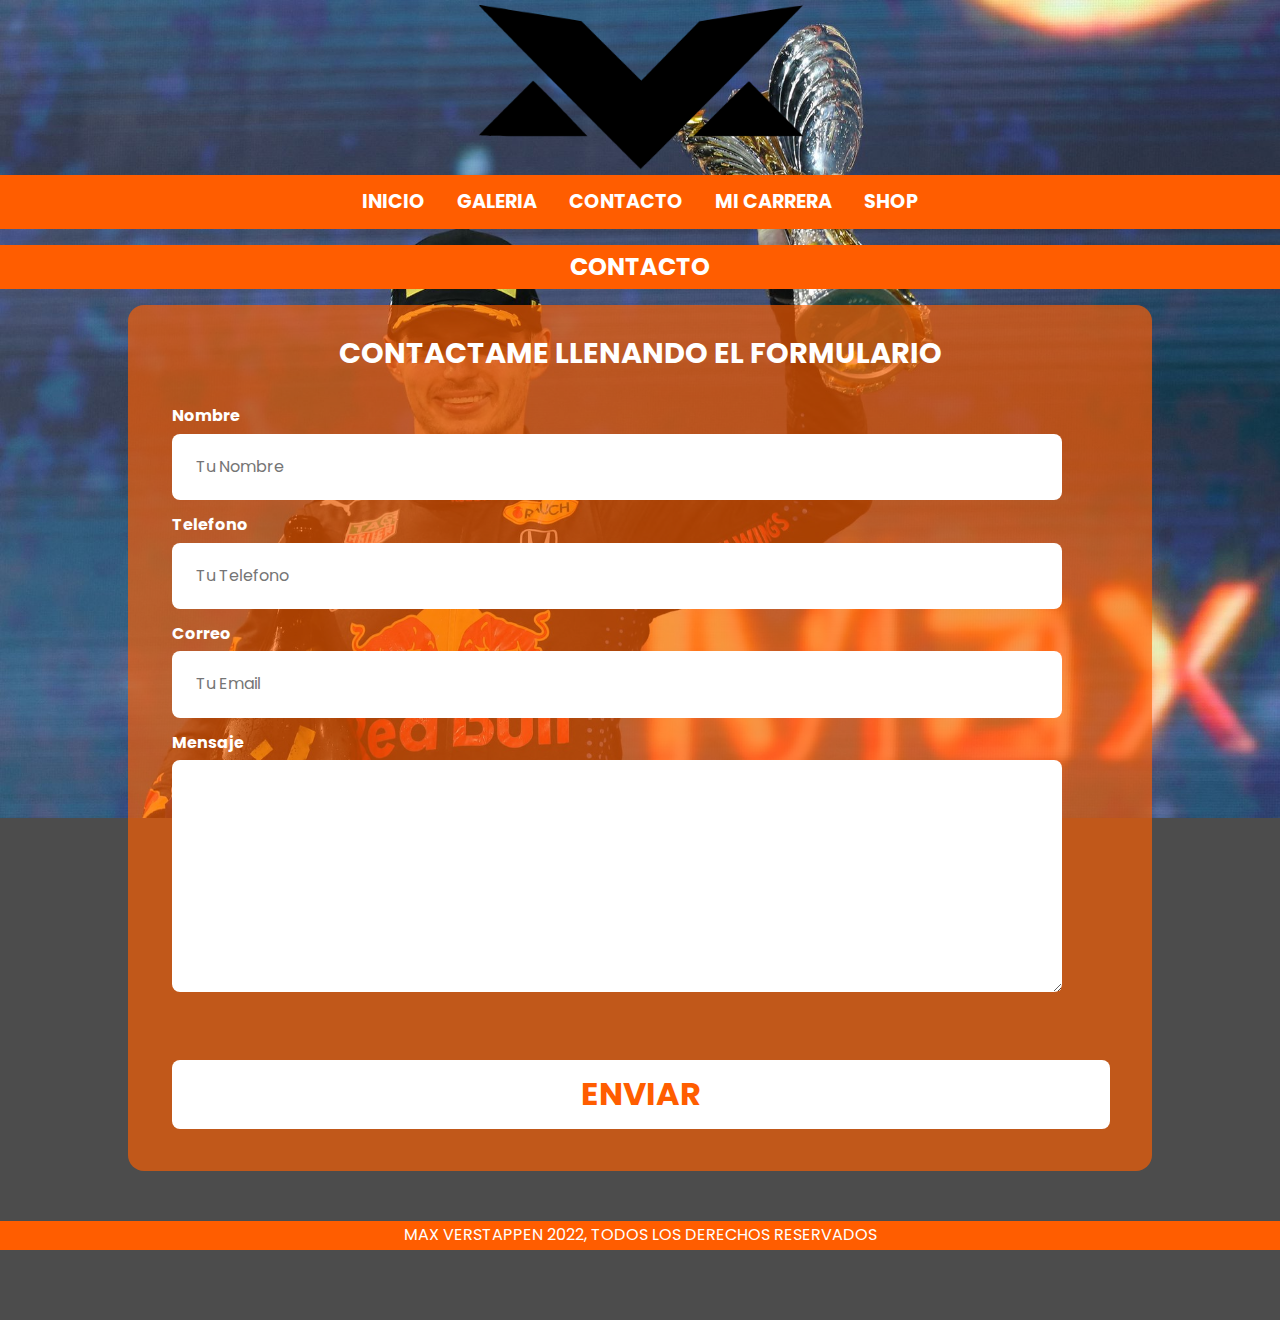
==== contacto.html @ 46cce0de "Commit 1" ====
<!DOCTYPE html>
<html lang="en">
<head>
    <meta charset="UTF-8">
    <meta http-equiv="X-UA-Compatible" content="IE=edge">
    <meta name="viewport" content="width=device-width, initial-scale=1.0">
    <link rel="stylesheet" href="styles.css">
    <link rel="preconnect" href="https://fonts.googleapis.com">
    <link rel="preconnect" href="https://fonts.gstatic.com" crossorigin>
    <link href="https://fonts.googleapis.com/css2?family=Poppins:wght@200&display=swap" rel="stylesheet">
    <link rel="stylesheet" href="normalize.css">
    <link rel="stylesheet" href="styles.css">
    <link rel="icon" href="img/5846235339432133144_1.png">
    <title>Max Verstappen F1</title>
</head>

<body>

    <header class="header_titulo">
        <a href="index.html" class="logo"><img class="imagen_head" src="img/5846235339432133144_1.png" ></a>
    </header>
        <nav class="navegacion_principal contenedor">
            <a href="index.html">Inicio</a>
            <a href="galeria.html">Galeria</a>
            <a href="contacto.html">Contacto</a>
            <a href="micarrera.html">Mi Carrera</a>
            <a href="shop.html">Shop</a>
        </nav>
    <section>
          <h2 class="text_contacto">Contacto</h2>
            <form class="form">
                <fieldset>
                    <legend>Contactame llenando el formulario</legend>
                <div class="contenedor_campos"> 
                <div class="campo"> 
                    <label for="">Nombre</label>
                    <input class="input-text" type="text" placeholder="Tu Nombre">
                </div>
                 <div class="campo">
                    <label for="">Telefono</label>
                    <input class="input-text" type="tel" placeholder="Tu Telefono">
                   </div>
                <div class="campo">
                    <label for="">Correo</label>
                    <input class="input-text" type="email" placeholder="Tu Email">
                </div>

                <div class="campo">
                    <label for="">Mensaje</label>
                    <textarea class="input-text" name="" id="" cols="30" rows="10"></textarea>
                </div> 
                </div>    
                    <input class="boton_contacto" type="submit" value="Enviar"> 
                </fieldset>
            </form>
    </section>
    <section class="footer">
        <footer>Max Verstappen 2022, Todos los derechos reservados</footer>
    </section>
  
</body>
</html>
---- styles.css ----
*{
    margin: 0;
    padding: 0;
    box-sizing: border-box;
    align-items: center;
    width: auto;
    }
    
body{
    font-size: 16px;
    font-family: 'Poppins', sans-serif;
    align-items: center;
    background-image: url(img/max-verstappen-campeon-del-mundo.jpg);
    background-repeat: no-repeat;
    background-size: 100%;
    background-color: rgb(0 0 0 / 70%);
    background-attachment: fixed;
}

*, *:before, *:after{
    box-sizing: inherit;
}

/*-------------------------------CSS INDEX---------------------------------------*/
.logo {
    display: flex;
    flex-direction: column;
    align-items: center;
    margin-top: -80px;
}

.header_titulo{
    margin: 10px 0 -80px auto;
}

.imagen_head{
    max-width: 400px;
    max-height: 700px;
}

.navegacion_principal{
    background-color: #ff5d00;
    display: inline-block;
    text-align: center;
    font-size: 40px;
    height: auto;
    margin-top: 30px;
}

.navegacion_principal a{
    padding: 1rem;
    color: white;
    text-decoration: none;
    text-transform: uppercase;
    font-size: 1.2rem;
    font-weight: bold;
    justify-content: space-between;
    margin-bottom: -35px;
}

.navegacion_principal a:hover{
    background-color: black;
}

.contenedor{
    width: auto;
    margin: 0 auto;
}

.hero{
    background-image: url(img/max-verstappen-destronar-hamilton-semana.jpg);
    background-repeat: no-repeat;
    background-size: cover;
    height: 450px;
    position: relative;
    color: white;
    font-size: 20px;
    margin-top: 0px;
}

.contenido-hero{
    position: absolute;
    background-color: black;
    background-color: rgb(0 0 0 / 70%);
    width: 100%;
    height: 100%;
    display: flex;
    flex-direction: column;
    align-items: center;
    justify-content: center;
}

.boton{
    background-color: black;
    color: white;
    text-decoration: none;
    padding: 10px 30px;
    margin-top: 10px;
    font-size: 20px;
}

.contenedor{
    display: flex;
    justify-content: center;
    margin-top: 25px;
    padding-bottom: 35px;
}

.sombra{
    -webkit-box-shadow: 10px 10px 5px 0px rgba(0,0,0,0.75);
    -moz-box-shadow: 10px 10px 5px 0px rgba(0,0,0,0.75);
    box-shadow: 10px 10px 5px 0px rgba(0,0,0,0.75);
    background-color: #ff5d00;
    width: 50%;
}

.carreras{
    text-align: center;
    margin-top: 50px;
    font-weight: bold;
    font-size: 25px;
    color: white;
}

.grid-news{
    display: grid;
    grid-template-columns: 1fr repeat(2, 1fr);
    grid-template-rows: 1fr;
    grid-column-gap: 50px;
    grid-row-gap: 0px;
    margin-top: 10rem;
}

.news-title{
    text-align: center;
    color: white;
    background-color: #ff5d00;
    text-transform: uppercase;
    font-weight: bold;
    margin-top: 5rem;
    padding: 1rem ;
    font-size: 2rem;
}

.grid-news_div{
    margin: 1rem;
    text-align: center;
}

.grid-news_div p{
    text-transform: uppercase;
    background-color: white;
    padding: 1rem;
    font-weight: bold;
    border: solid #ff5d00;
}

.img-news{
    max-width: 400px;
    max-height: 700px;
}

.titulos-news{
    text-transform: uppercase;
    background-color: #ff5d00;
    border-radius: 5px;
    font-weight: 900;
}

.footer{
    background-color: #ff5d00;
    text-transform: uppercase;
    color: white;
    margin-top: 50px;
    padding: 5px;
    text-align: center;
}

/*----------------------CSS CONTACTO---------------------------*/

.text_contacto{
    text-align: center;
    padding: .5rem;
    font-weight: 700;
    color: white;
    background-color: #ff5d00;
    text-transform: uppercase;
    margin: 16px auto;
    width: auto;
    overflow-x: hidden;
}

.form{
    background-color: #ff5e00a7;
    width: min(60rem, 100%);
    margin: 0 auto;
    padding: 2rem;
    border-radius: 1rem;
}

.form fieldset{
    border: none;
}

.form legend{
    text-align: center;
    font-size: 1.8rem;
    text-transform: uppercase;
    font-weight: 700;
    margin-bottom: 2rem;
    color: white;
}

.campo{
    margin-bottom: 1rem;
}

.campo label{
    color: white;
    font-weight: bold;
    margin-bottom: .5rem;
    display: block;
}

.input-text{
    width: 90%;
    border: none;
    padding: 1.5rem;
    border-radius: .5rem;
}

.boton_contacto{
    background-color: white;
    color: #ff5d00;
    padding: 1rem 3rem;
    margin-top: 3rem;
    font-size: 2rem;
    text-decoration: none;
    text-transform: uppercase;
    font-weight: bold;
    border-radius: .5rem;
    width: 90%;
    text-align: center;
    border: none;
}

.boton_contacto:hover{
    cursor: pointer;
}

/*---------------------------CSS GALERIA-------------------------------*/

.title-galeria{
    text-align: center;
    color: #ff5d00;
    background-color: white;
    text-transform: uppercase;
    font-weight: bold;
    padding: 10px;
    margin-top: 16px;
}

.container-img{
    width: 100%;
    max-width: 1100px;
    margin: auto;
    margin-top: 10rem;
    margin-bottom: 60px;
    display: grid;
    grid-template-columns: repeat(3,1fr);
    grid-template-rows: 250px;
    grid-gap: 20px;
}

.container-img .box-img figure{
    width: 100%;
    height: 100%;
}

.container-img .box-img img{
    width: 100%;
    height: 100%;
    object-fit: cover;
    border: solid #ff5d00;
}

.container-img .box-img:nth-child(1){
    grid-column-start: span 2;
}

.container-img .box-img:nth-child(4){
    grid-row-start: span 2;
}

@media  screen and (max-width:800px) {
    .container-img{
        width: 95%;
        grid-template-columns: repeat(2,1fr);
        grid-gap: 10px ;
        grid-template-rows: 200px;
    }

    .container-img .box-img:nth-child(1){
        grid-column-start: span 1;
    } 
}

@media screen and (max-width:500px){
    .container-img{
        width: 90%;
        grid-template-columns: repeat(1, 1fr);
    }
    .container-img .box-img img{
        height: 200px;
    }
}

/*-----------------------CSS SHOP-----------------------------*/

.titulo_shop{
    text-align: center;
    text-transform: uppercase;
    background-color: #ff5d00;
    color: white;
    padding: 8px;
}

.grid{
    display: grid;
    grid-template-columns: repeat(3,1fr);
    column-gap: 2rem;
}

.producto{
    background-color: #ff5d00;
    padding: 1rem;
}

.producto__imagen{
    width: 100%;
}

.producto_nombre,
.producto__precio{
    margin: 1rem 0;
    text-align: center;
    color: white;
    text-transform: uppercase;
    text-decoration: none;
}

.producto__precio{
    font-size: 2.8rem;
}

.producto_nombre{
    font-size: 2rem;
}

.producto a{
    text-decoration: none;
}

.boton_shop{
    background-color: white;
    color: #ff5d00;
    padding: 1rem 3rem;
    margin-top: 3rem;
    font-size: 1rem;
    text-decoration: none;
    text-transform: uppercase;
    font-weight: bold;
    border-radius: .5rem;
    width: 80%;
    text-align: center;
    border: none;
}

.boton_shop:hover{
    cursor: pointer;
}

/*----------------CSS MI CARRERA------------------*/

.h1_carrera{
    text-transform: uppercase;
    color: white;
    text-align: center;
    background-color: #ff5d00;
}

.carrera_container{
    text-align: center;
}

.header_carrera{
    text-transform: uppercase;
    color: #ff5d00;
    font-weight: bold;
    font-size: 1.5rem;
    background-color: white;
    padding: 1rem;
    background-size: 50%;
    width: 800px;
    margin: 2rem auto 5px;
}

.parrafo_carrera{
    text-transform: uppercase;
    color: white;
    font-weight: bold;
    font-size: 1.5rem;
    background-color: #ff5d00;
    padding: 1rem;
    background-size: 50%;
    width: 800px;
    margin: auto;
}
---- styles.css ----
*{
    margin: 0;
    padding: 0;
    box-sizing: border-box;
    align-items: center;
    width: auto;
    }
    
body{
    font-size: 16px;
    font-family: 'Poppins', sans-serif;
    align-items: center;
    background-image: url(img/max-verstappen-campeon-del-mundo.jpg);
    background-repeat: no-repeat;
    background-size: 100%;
    background-color: rgb(0 0 0 / 70%);
    background-attachment: fixed;
}

*, *:before, *:after{
    box-sizing: inherit;
}

/*-------------------------------CSS INDEX---------------------------------------*/
.logo {
    display: flex;
    flex-direction: column;
    align-items: center;
    margin-top: -80px;
}

.header_titulo{
    margin: 10px 0 -80px auto;
}

.imagen_head{
    max-width: 400px;
    max-height: 700px;
}

.navegacion_principal{
    background-color: #ff5d00;
    display: inline-block;
    text-align: center;
    font-size: 40px;
    height: auto;
    margin-top: 30px;
}

.navegacion_principal a{
    padding: 1rem;
    color: white;
    text-decoration: none;
    text-transform: uppercase;
    font-size: 1.2rem;
    font-weight: bold;
    justify-content: space-between;
    margin-bottom: -35px;
}

.navegacion_principal a:hover{
    background-color: black;
}

.contenedor{
    width: auto;
    margin: 0 auto;
}

.hero{
    background-image: url(img/max-verstappen-destronar-hamilton-semana.jpg);
    background-repeat: no-repeat;
    background-size: cover;
    height: 450px;
    position: relative;
    color: white;
    font-size: 20px;
    margin-top: 0px;
}

.contenido-hero{
    position: absolute;
    background-color: black;
    background-color: rgb(0 0 0 / 70%);
    width: 100%;
    height: 100%;
    display: flex;
    flex-direction: column;
    align-items: center;
    justify-content: center;
}

.boton{
    background-color: black;
    color: white;
    text-decoration: none;
    padding: 10px 30px;
    margin-top: 10px;
    font-size: 20px;
}

.contenedor{
    display: flex;
    justify-content: center;
    margin-top: 25px;
    padding-bottom: 35px;
}

.sombra{
    -webkit-box-shadow: 10px 10px 5px 0px rgba(0,0,0,0.75);
    -moz-box-shadow: 10px 10px 5px 0px rgba(0,0,0,0.75);
    box-shadow: 10px 10px 5px 0px rgba(0,0,0,0.75);
    background-color: #ff5d00;
    width: 50%;
}

.carreras{
    text-align: center;
    margin-top: 50px;
    font-weight: bold;
    font-size: 25px;
    color: white;
}

.grid-news{
    display: grid;
    grid-template-columns: 1fr repeat(2, 1fr);
    grid-template-rows: 1fr;
    grid-column-gap: 50px;
    grid-row-gap: 0px;
    margin-top: 10rem;
}

.news-title{
    text-align: center;
    color: white;
    background-color: #ff5d00;
    text-transform: uppercase;
    font-weight: bold;
    margin-top: 5rem;
    padding: 1rem ;
    font-size: 2rem;
}

.grid-news_div{
    margin: 1rem;
    text-align: center;
}

.grid-news_div p{
    text-transform: uppercase;
    background-color: white;
    padding: 1rem;
    font-weight: bold;
    border: solid #ff5d00;
}

.img-news{
    max-width: 400px;
    max-height: 700px;
}

.titulos-news{
    text-transform: uppercase;
    background-color: #ff5d00;
    border-radius: 5px;
    font-weight: 900;
}

.footer{
    background-color: #ff5d00;
    text-transform: uppercase;
    color: white;
    margin-top: 50px;
    padding: 5px;
    text-align: center;
}

/*----------------------CSS CONTACTO---------------------------*/

.text_contacto{
    text-align: center;
    padding: .5rem;
    font-weight: 700;
    color: white;
    background-color: #ff5d00;
    text-transform: uppercase;
    margin: 16px auto;
    width: auto;
    overflow-x: hidden;
}

.form{
    background-color: #ff5e00a7;
    width: min(60rem, 100%);
    margin: 0 auto;
    padding: 2rem;
    border-radius: 1rem;
}

.form fieldset{
    border: none;
}

.form legend{
    text-align: center;
    font-size: 1.8rem;
    text-transform: uppercase;
    font-weight: 700;
    margin-bottom: 2rem;
    color: white;
}

.campo{
    margin-bottom: 1rem;
}

.campo label{
    color: white;
    font-weight: bold;
    margin-bottom: .5rem;
    display: block;
}

.input-text{
    width: 90%;
    border: none;
    padding: 1.5rem;
    border-radius: .5rem;
}

.boton_contacto{
    background-color: white;
    color: #ff5d00;
    padding: 1rem 3rem;
    margin-top: 3rem;
    font-size: 2rem;
    text-decoration: none;
    text-transform: uppercase;
    font-weight: bold;
    border-radius: .5rem;
    width: 90%;
    text-align: center;
    border: none;
}

.boton_contacto:hover{
    cursor: pointer;
}

/*---------------------------CSS GALERIA-------------------------------*/

.title-galeria{
    text-align: center;
    color: #ff5d00;
    background-color: white;
    text-transform: uppercase;
    font-weight: bold;
    padding: 10px;
    margin-top: 16px;
}

.container-img{
    width: 100%;
    max-width: 1100px;
    margin: auto;
    margin-top: 10rem;
    margin-bottom: 60px;
    display: grid;
    grid-template-columns: repeat(3,1fr);
    grid-template-rows: 250px;
    grid-gap: 20px;
}

.container-img .box-img figure{
    width: 100%;
    height: 100%;
}

.container-img .box-img img{
    width: 100%;
    height: 100%;
    object-fit: cover;
    border: solid #ff5d00;
}

.container-img .box-img:nth-child(1){
    grid-column-start: span 2;
}

.container-img .box-img:nth-child(4){
    grid-row-start: span 2;
}

@media  screen and (max-width:800px) {
    .container-img{
        width: 95%;
        grid-template-columns: repeat(2,1fr);
        grid-gap: 10px ;
        grid-template-rows: 200px;
    }

    .container-img .box-img:nth-child(1){
        grid-column-start: span 1;
    } 
}

@media screen and (max-width:500px){
    .container-img{
        width: 90%;
        grid-template-columns: repeat(1, 1fr);
    }
    .container-img .box-img img{
        height: 200px;
    }
}

/*-----------------------CSS SHOP-----------------------------*/

.titulo_shop{
    text-align: center;
    text-transform: uppercase;
    background-color: #ff5d00;
    color: white;
    padding: 8px;
}

.grid{
    display: grid;
    grid-template-columns: repeat(3,1fr);
    column-gap: 2rem;
}

.producto{
    background-color: #ff5d00;
    padding: 1rem;
}

.producto__imagen{
    width: 100%;
}

.producto_nombre,
.producto__precio{
    margin: 1rem 0;
    text-align: center;
    color: white;
    text-transform: uppercase;
    text-decoration: none;
}

.producto__precio{
    font-size: 2.8rem;
}

.producto_nombre{
    font-size: 2rem;
}

.producto a{
    text-decoration: none;
}

.boton_shop{
    background-color: white;
    color: #ff5d00;
    padding: 1rem 3rem;
    margin-top: 3rem;
    font-size: 1rem;
    text-decoration: none;
    text-transform: uppercase;
    font-weight: bold;
    border-radius: .5rem;
    width: 80%;
    text-align: center;
    border: none;
}

.boton_shop:hover{
    cursor: pointer;
}

/*----------------CSS MI CARRERA------------------*/

.h1_carrera{
    text-transform: uppercase;
    color: white;
    text-align: center;
    background-color: #ff5d00;
}

.carrera_container{
    text-align: center;
}

.header_carrera{
    text-transform: uppercase;
    color: #ff5d00;
    font-weight: bold;
    font-size: 1.5rem;
    background-color: white;
    padding: 1rem;
    background-size: 50%;
    width: 800px;
    margin: 2rem auto 5px;
}

.parrafo_carrera{
    text-transform: uppercase;
    color: white;
    font-weight: bold;
    font-size: 1.5rem;
    background-color: #ff5d00;
    padding: 1rem;
    background-size: 50%;
    width: 800px;
    margin: auto;
}
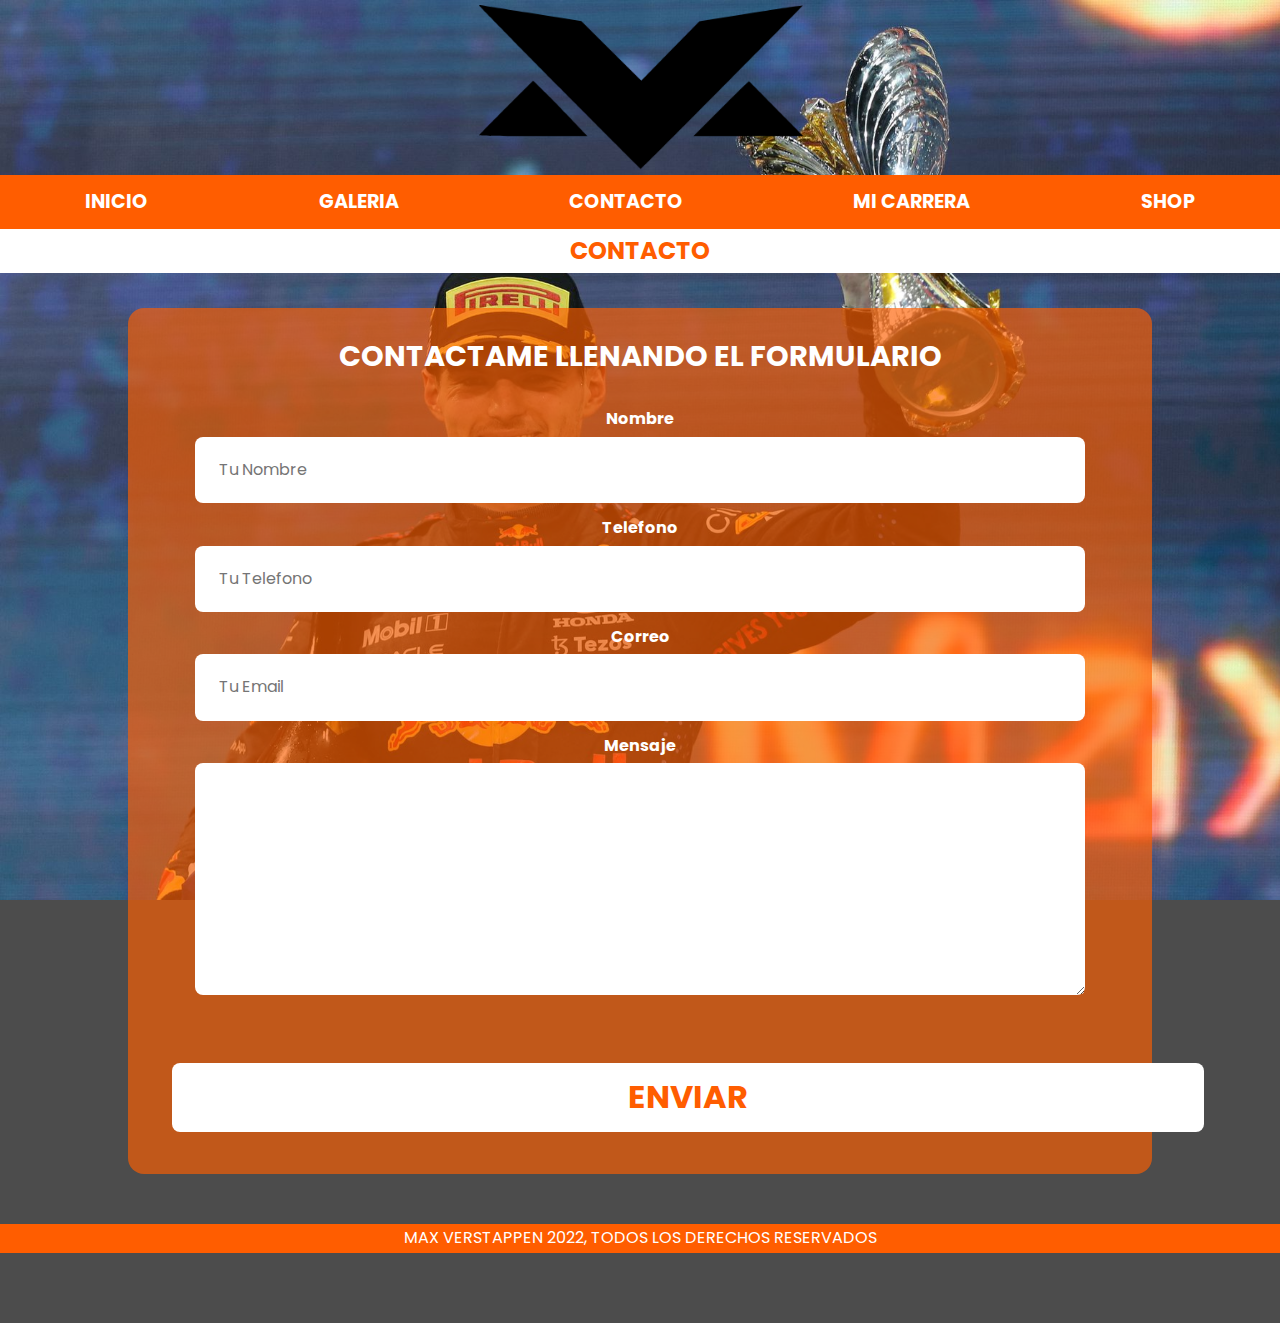
==== commit bde70530: "Limpiando codigo" ====
--- a/contacto.html
+++ b/contacto.html
@@ -1,62 +1,88 @@
 <!DOCTYPE html>
 <html lang="en">
-<head>
-    <meta charset="UTF-8">
-    <meta http-equiv="X-UA-Compatible" content="IE=edge">
-    <meta name="viewport" content="width=device-width, initial-scale=1.0">
-    <link rel="stylesheet" href="styles.css">
-    <link rel="preconnect" href="https://fonts.googleapis.com">
-    <link rel="preconnect" href="https://fonts.gstatic.com" crossorigin>
-    <link href="https://fonts.googleapis.com/css2?family=Poppins:wght@200&display=swap" rel="stylesheet">
-    <link rel="stylesheet" href="normalize.css">
-    <link rel="stylesheet" href="styles.css">
-    <link rel="icon" href="img/5846235339432133144_1.png">
+  <head>
+    <meta charset="UTF-8" />
+    <meta http-equiv="X-UA-Compatible" content="IE=edge" />
+    <meta name="viewport" content="width=device-width, initial-scale=1.0" />
+    <link rel="stylesheet" href="normalize.css" />
+    <link rel="stylesheet" href="bootstrap-4.6.1-dist/css/bootstrap.min.css" />
+    <link rel="stylesheet" href="styles.css" />
+    <link rel="preconnect" href="https://fonts.googleapis.com" />
+    <link rel="preconnect" href="https://fonts.gstatic.com" crossorigin />
+    <link
+      href="https://fonts.googleapis.com/css2?family=Poppins:wght@200&display=swap"
+      rel="stylesheet"/>
+    <link rel="icon" href="img/5846235339432133144_1.png" />
+    <link rel="stylesheet" href="bootstrap-4.6.1-dist/css/bootstrap.min.css" />
     <title>Max Verstappen F1</title>
-</head>
+  </head>
 
-<body>
+  <div class="animated-background"></div>
 
+  <body>
+    <!----------INICIO LOGO------------>
     <header class="header_titulo">
-        <a href="index.html" class="logo"><img class="imagen_head" src="img/5846235339432133144_1.png" ></a>
+      <a href="index.html" class="logo"
+        ><img class="imagen_head" src="img/5846235339432133144_1.png"
+      /></a>
     </header>
-        <nav class="navegacion_principal contenedor">
-            <a href="index.html">Inicio</a>
-            <a href="galeria.html">Galeria</a>
-            <a href="contacto.html">Contacto</a>
-            <a href="micarrera.html">Mi Carrera</a>
-            <a href="shop.html">Shop</a>
-        </nav>
+    <!----------INICIO NAV----------->
+    <nav class="navegacion_principal container-fluid contenedor">
+      <a class="enlace-nav" href="index.html">Inicio</a>
+      <a class="enlace-nav" href="galeria.html">Galeria</a>
+      <a class="enlace-nav" href="contacto.html">Contacto</a>
+      <a class="enlace-nav" href="micarrera.html">Mi Carrera</a>
+      <a class="enlace-nav" href="shop.html">Shop</a>
+    </nav>
+    
+    <!---------INICIO FORMULARIO--------->
     <section>
-          <h2 class="text_contacto">Contacto</h2>
-            <form class="form">
-                <fieldset>
-                    <legend>Contactame llenando el formulario</legend>
-                <div class="contenedor_campos"> 
-                <div class="campo"> 
-                    <label for="">Nombre</label>
-                    <input class="input-text" type="text" placeholder="Tu Nombre">
-                </div>
-                 <div class="campo">
-                    <label for="">Telefono</label>
-                    <input class="input-text" type="tel" placeholder="Tu Telefono">
-                   </div>
-                <div class="campo">
-                    <label for="">Correo</label>
-                    <input class="input-text" type="email" placeholder="Tu Email">
-                </div>
+      <h2 class="text_contacto">Contacto</h2>
+      <form class="form">
+        <fieldset>
+          <legend>Contactame llenando el formulario</legend>
+          <div class="contenedor_campos">
+            <div class="campo">
+              <label for="">Nombre</label>
+              <input class="input-text" type="text" placeholder="Tu Nombre" />
+            </div>
+            <div class="campo">
+              <label for="">Telefono</label>
+              <input class="input-text" type="tel" placeholder="Tu Telefono" />
+            </div>
+            <div class="campo">
+              <label for="">Correo</label>
+              <input class="input-text" type="email" placeholder="Tu Email" />
+            </div>
 
-                <div class="campo">
-                    <label for="">Mensaje</label>
-                    <textarea class="input-text" name="" id="" cols="30" rows="10"></textarea>
-                </div> 
-                </div>    
-                    <input class="boton_contacto" type="submit" value="Enviar"> 
-                </fieldset>
-            </form>
+            <div class="campo">
+              <label for="">Mensaje</label>
+              <textarea
+                class="input-text"
+                name=""
+                id=""
+                cols="30"
+                rows="10"
+              ></textarea>
+            </div>
+          </div>
+          <div>
+          <input class="boton_contacto" type="submit" value="Enviar" />
+          </div>
+        </fieldset>
+      </form>
     </section>
+
+    <!---------INICIO FOOTER---------->
     <section class="footer">
-        <footer>Max Verstappen 2022, Todos los derechos reservados</footer>
+      <footer>Max Verstappen 2022, Todos los derechos reservados</footer>
     </section>
-  
-</body>
-</html>+
+    <!-------------SCRIPTS--------------->    
+    <script src="https://cdn.jsdelivr.net/npm/bootstrap@4.6.1/dist/js/bootstrap.bundle.min.js" integrity="sha384-fQybjgWLrvvRgtW6bFlB7jaZrFsaBXjsOMm/tB9LTS58ONXgqbR9W8oWht/amnpF" crossorigin="anonymous"></script>
+    <script src="https://cdn.jsdelivr.net/npm/jquery@3.5.1/dist/jquery.slim.min.js" integrity="sha384-DfXdz2htPH0lsSSs5nCTpuj/zy4C+OGpamoFVy38MVBnE+IbbVYUew+OrCXaRkfj" crossorigin="anonymous"></script>
+    <script src="https://cdn.jsdelivr.net/npm/popper.js@1.16.1/dist/umd/popper.min.js" integrity="sha384-9/reFTGAW83EW2RDu2S0VKaIzap3H66lZH81PoYlFhbGU+6BZp6G7niu735Sk7lN" crossorigin="anonymous"></script>
+    <script src="https://cdn.jsdelivr.net/npm/bootstrap@4.6.1/dist/js/bootstrap.min.js" integrity="sha384-VHvPCCyXqtD5DqJeNxl2dtTyhF78xXNXdkwX1CZeRusQfRKp+tA7hAShOK/B/fQ2" crossorigin="anonymous"></script>
+
+  </body>
+</html>
--- a/styles.css
+++ b/styles.css
@@ -1,53 +1,62 @@
-*{
+/*------------------------------------GLOBALES------------------------------------*/
+* {
     margin: 0;
     padding: 0;
     box-sizing: border-box;
     align-items: center;
     width: auto;
-    }
-    
-body{
+  }
+  
+  body {
     font-size: 16px;
-    font-family: 'Poppins', sans-serif;
+    font-family: "Poppins", sans-serif;
     align-items: center;
     background-image: url(img/max-verstappen-campeon-del-mundo.jpg);
     background-repeat: no-repeat;
-    background-size: 100%;
-    background-color: rgb(0 0 0 / 70%);
+    background-size: cover;
+    background-color: rgba(0, 0, 0, 0.7);
     background-attachment: fixed;
-}
-
-*, *:before, *:after{
+  }
+  
+  *, *:before, *:after {
     box-sizing: inherit;
-}
-
-/*-------------------------------CSS INDEX---------------------------------------*/
-.logo {
+  }
+  
+  /*-------------------------------CSS INDEX---------------------------------------*/
+  .logo {
     display: flex;
     flex-direction: column;
     align-items: center;
     margin-top: -80px;
-}
-
-.header_titulo{
+  }
+  
+  .header_titulo {
     margin: 10px 0 -80px auto;
-}
-
-.imagen_head{
+  }
+  
+  .imagen_head {
     max-width: 400px;
     max-height: 700px;
-}
-
-.navegacion_principal{
-    background-color: #ff5d00;
-    display: inline-block;
+  }
+  
+  .navegacion_principal {
+    background-color: #ff5d00;
+    display: flex;
+    flex-direction: column;
+    justify-content: space-between;
     text-align: center;
     font-size: 40px;
     height: auto;
     margin-top: 30px;
-}
-
-.navegacion_principal a{
+  }
+  
+  @media (min-width: 768px) {
+    .navegacion_principal {
+      flex-direction: row;
+      padding-bottom: 1px;
+    }
+  }
+  .navegacion_principal a {
     padding: 1rem;
     color: white;
     text-decoration: none;
@@ -56,18 +65,32 @@
     font-weight: bold;
     justify-content: space-between;
     margin-bottom: -35px;
-}
-
-.navegacion_principal a:hover{
-    background-color: black;
-}
-
-.contenedor{
+    margin: auto;
+    transition-duration: 800ms;
+    text-decoration: none;
+  }
+  
+  .navegacion_principal a:hover {
+    background-color: black;
+    width: 100%;
+    text-decoration: none;
+  }
+  
+  .enlace-nav:hover {
+    color: white;
+  }
+  
+  @media (min-width: 768px) {
+    .navegacion_principal a:hover {
+      width: auto;
+    }
+  }
+  .contenedor {
     width: auto;
     margin: 0 auto;
-}
-
-.hero{
+  }
+  
+  .hero {
     background-image: url(img/max-verstappen-destronar-hamilton-semana.jpg);
     background-repeat: no-repeat;
     background-size: cover;
@@ -75,182 +98,151 @@
     position: relative;
     color: white;
     font-size: 20px;
-    margin-top: 0px;
-}
-
-.contenido-hero{
+    margin-top: -35px;
+  }
+  
+  .contenido-hero {
     position: absolute;
     background-color: black;
-    background-color: rgb(0 0 0 / 70%);
+    background-color: rgba(0, 0, 0, 0.7);
     width: 100%;
     height: 100%;
     display: flex;
     flex-direction: column;
     align-items: center;
     justify-content: center;
-}
-
-.boton{
+  }
+  
+  @media (min-width: 768px) {
+    .hero {
+      margin-top: -35px;
+    }
+  }
+  .boton {
     background-color: black;
     color: white;
     text-decoration: none;
     padding: 10px 30px;
     margin-top: 10px;
     font-size: 20px;
-}
-
-.contenedor{
+  }
+  
+  .boton:hover {
+    background-color: #ff5d00;
+    transition-duration: 700ms;
+  }
+  
+  .contenedor {
     display: flex;
     justify-content: center;
     margin-top: 25px;
     padding-bottom: 35px;
-}
-
-.sombra{
-    -webkit-box-shadow: 10px 10px 5px 0px rgba(0,0,0,0.75);
-    -moz-box-shadow: 10px 10px 5px 0px rgba(0,0,0,0.75);
-    box-shadow: 10px 10px 5px 0px rgba(0,0,0,0.75);
+  }
+  
+  .sombra {
+    -webkit-box-shadow: 10px 10px 5px 0px rgba(0, 0, 0, 0.75);
+    -moz-box-shadow: 10px 10px 5px 0px rgba(0, 0, 0, 0.75);
+    box-shadow: 10px 10px 5px 0px rgba(0, 0, 0, 0.75);
     background-color: #ff5d00;
     width: 50%;
-}
-
-.carreras{
+  }
+  
+  .sombra:hover {
+    background-color: black;
+    transition-duration: 500ms;
+  }
+  
+  .carreras {
     text-align: center;
     margin-top: 50px;
     font-weight: bold;
     font-size: 25px;
     color: white;
-}
-
-.grid-news{
+  }
+  
+  .carreras p {
+    margin: 30px;
+  }
+  
+  .grid-news {
     display: grid;
-    grid-template-columns: 1fr repeat(2, 1fr);
+    grid-template-columns: 1fr repeat(0, 1fr);
     grid-template-rows: 1fr;
     grid-column-gap: 50px;
     grid-row-gap: 0px;
     margin-top: 10rem;
-}
-
-.news-title{
-    text-align: center;
-    color: white;
-    background-color: #ff5d00;
+  }
+  
+  .news-title {
+    text-align: center;
+    color: #ff5d00;
+    background-color: white;
     text-transform: uppercase;
     font-weight: bold;
     margin-top: 5rem;
-    padding: 1rem ;
+    padding: 1rem;
     font-size: 2rem;
-}
-
-.grid-news_div{
+  }
+  
+  .grid-news_div {
     margin: 1rem;
     text-align: center;
-}
-
-.grid-news_div p{
+  }
+  
+  .grid-news_div p {
     text-transform: uppercase;
     background-color: white;
     padding: 1rem;
     font-weight: bold;
     border: solid #ff5d00;
-}
-
-.img-news{
-    max-width: 400px;
+  }
+  
+  .img-news {
+    width: 100%;
     max-height: 700px;
-}
-
-.titulos-news{
+  }
+  
+  .titulos-news {
     text-transform: uppercase;
     background-color: #ff5d00;
     border-radius: 5px;
     font-weight: 900;
-}
-
-.footer{
+  }
+  
+  @media (min-width: 1705px) {
+    .grid-news {
+      display: grid;
+      grid-template-columns: 1fr repeat(2, 1fr);
+      grid-template-rows: 1fr;
+      grid-column-gap: 50px;
+      grid-row-gap: 0px;
+      margin-top: 10rem;
+    }
+  }
+  @media (min-width: 1200px) {
+    .grid-news {
+      display: grid;
+      grid-template-columns: repeat(2, 1fr);
+      grid-template-rows: repeat(2, 1fr);
+      grid-column-gap: 0px;
+      grid-row-gap: 0px;
+    }
+  }
+  .footer {
     background-color: #ff5d00;
     text-transform: uppercase;
     color: white;
     margin-top: 50px;
     padding: 5px;
     text-align: center;
-}
-
-/*----------------------CSS CONTACTO---------------------------*/
-
-.text_contacto{
-    text-align: center;
-    padding: .5rem;
-    font-weight: 700;
-    color: white;
-    background-color: #ff5d00;
-    text-transform: uppercase;
-    margin: 16px auto;
-    width: auto;
-    overflow-x: hidden;
-}
-
-.form{
-    background-color: #ff5e00a7;
-    width: min(60rem, 100%);
-    margin: 0 auto;
-    padding: 2rem;
-    border-radius: 1rem;
-}
-
-.form fieldset{
-    border: none;
-}
-
-.form legend{
-    text-align: center;
-    font-size: 1.8rem;
-    text-transform: uppercase;
-    font-weight: 700;
-    margin-bottom: 2rem;
-    color: white;
-}
-
-.campo{
-    margin-bottom: 1rem;
-}
-
-.campo label{
-    color: white;
-    font-weight: bold;
-    margin-bottom: .5rem;
-    display: block;
-}
-
-.input-text{
-    width: 90%;
-    border: none;
-    padding: 1.5rem;
-    border-radius: .5rem;
-}
-
-.boton_contacto{
-    background-color: white;
-    color: #ff5d00;
-    padding: 1rem 3rem;
-    margin-top: 3rem;
-    font-size: 2rem;
-    text-decoration: none;
-    text-transform: uppercase;
-    font-weight: bold;
-    border-radius: .5rem;
-    width: 90%;
-    text-align: center;
-    border: none;
-}
-
-.boton_contacto:hover{
-    cursor: pointer;
-}
-
-/*---------------------------CSS GALERIA-------------------------------*/
-
-.title-galeria{
+  }
+  
+  .card-title {
+    padding: 20px;
+  }
+  
+  /*---------------------------CSS GALERIA-------------------------------*/
+  .title-galeria {
     text-align: center;
     color: #ff5d00;
     background-color: white;
@@ -258,110 +250,195 @@
     font-weight: bold;
     padding: 10px;
     margin-top: 16px;
-}
-
-.container-img{
+    margin-top: -35px;
+  }
+  
+  @media (min-width: 768px) {
+    .title-galeria {
+      margin-top: -35px;
+    }
+  }
+  .container-img {
     width: 100%;
     max-width: 1100px;
     margin: auto;
     margin-top: 10rem;
     margin-bottom: 60px;
     display: grid;
-    grid-template-columns: repeat(3,1fr);
+    grid-template-columns: repeat(3, 1fr);
     grid-template-rows: 250px;
-    grid-gap: 20px;
-}
-
-.container-img .box-img figure{
+    grid-gap: 10px;
+  }
+  
+  .container-img .box-img figure {
     width: 100%;
     height: 100%;
-}
-
-.container-img .box-img img{
+  }
+  
+  .container-img .box-img img {
     width: 100%;
     height: 100%;
     object-fit: cover;
     border: solid #ff5d00;
-}
-
-.container-img .box-img:nth-child(1){
+  }
+  
+  .container-img .box-img figure {
+    background-color: rgba(0, 0, 0, 0.905);
+  }
+  
+  .container-img .box-img:nth-child(1) {
     grid-column-start: span 2;
-}
-
-.container-img .box-img:nth-child(4){
+  }
+  
+  .container-img .box-img:nth-child(4) {
     grid-row-start: span 2;
-}
-
-@media  screen and (max-width:800px) {
-    .container-img{
-        width: 95%;
-        grid-template-columns: repeat(2,1fr);
-        grid-gap: 10px ;
-        grid-template-rows: 200px;
-    }
-
-    .container-img .box-img:nth-child(1){
-        grid-column-start: span 1;
-    } 
-}
-
-@media screen and (max-width:500px){
-    .container-img{
-        width: 90%;
-        grid-template-columns: repeat(1, 1fr);
-    }
-    .container-img .box-img img{
-        height: 200px;
-    }
-}
-
-/*-----------------------CSS SHOP-----------------------------*/
-
-.titulo_shop{
-    text-align: center;
-    text-transform: uppercase;
-    background-color: #ff5d00;
-    color: white;
+  }
+  
+  @media screen and (max-width: 800px) {
+    .container-img {
+      width: 95%;
+      grid-template-columns: repeat(2, 1fr);
+      grid-gap: 10px;
+      grid-template-rows: 200px;
+    }
+  
+    .container-img .box-img:nth-child(1) {
+      grid-column-start: span 1;
+    }
+  }
+  @media screen and (max-width: 500px) {
+    .container-img {
+      width: 90%;
+      grid-template-columns: repeat(1, 1fr);
+    }
+  
+    .container-img .box-img img {
+      height: 200px;
+    }
+  }
+  /*----------------------CSS CONTACTO---------------------------*/
+  .text_contacto {
+    text-align: center;
     padding: 8px;
-}
-
-.grid{
+    font-weight: 700;
+    color: #ff5d00;
+    background-color: white;
+    text-transform: uppercase;
+    margin-top: -35px;
+    margin-bottom: 35px;
+    width: auto;
+    overflow-x: hidden;
+  }
+  
+  .form {
+    background-color: rgba(255, 94, 0, 0.6549019608);
+    background-size: auto;
+    width: min(60rem, 100%);
+    margin: 0 auto;
+    padding: 2rem;
+    border-radius: 1rem;
+  }
+  
+  .form fieldset {
+    border: none;
+  }
+  
+  .form legend {
+    text-align: center;
+    font-size: 1.8rem;
+    text-transform: uppercase;
+    font-weight: 700;
+    margin-bottom: 2rem;
+    color: white;
+  }
+  
+  .campo {
+    margin-bottom: 1rem;
+    text-align: center;
+  }
+  
+  .campo label {
+    color: white;
+    font-weight: bold;
+    margin-bottom: 0.5rem;
+    display: block;
+  }
+  
+  .input-text {
+    width: 90%;
+    border: none;
+    padding: 1.5rem;
+    border-radius: 0.5rem;
+  }
+  
+  .boton_contacto {
+    background-color: white;
+    color: #ff5d00;
+    padding: 1rem 3rem;
+    margin-top: 3rem;
+    font-size: 2rem;
+    text-decoration: none;
+    text-transform: uppercase;
+    font-weight: bold;
+    border-radius: 0.5rem;
+    width: 100%;
+    text-align: center;
+    border: none;
+  }
+  
+  .boton_contacto:hover {
+    cursor: pointer;
+    background-color: black;
+    color: white;
+  }
+  
+  /*-----------------------CSS SHOP-----------------------------*/
+  .titulo_shop {
+    text-align: center;
+    text-transform: uppercase;
+    background-color: white;
+    color: #ff5d00;
+    padding: 8px;
+    margin-top: -35px;
+  }
+  
+  .grid {
     display: grid;
-    grid-template-columns: repeat(3,1fr);
+    grid-template-columns: repeat(3, 1fr);
     column-gap: 2rem;
-}
-
-.producto{
+  }
+  
+  .producto {
     background-color: #ff5d00;
     padding: 1rem;
-}
-
-.producto__imagen{
-    width: 100%;
-}
-
-.producto_nombre,
-.producto__precio{
+  }
+  
+  .producto__imagen {
+    width: 100%;
+  }
+  
+  .producto_nombre,
+  .producto__precio {
     margin: 1rem 0;
     text-align: center;
     color: white;
     text-transform: uppercase;
     text-decoration: none;
-}
-
-.producto__precio{
+  }
+  
+  .producto__precio {
     font-size: 2.8rem;
-}
-
-.producto_nombre{
+  }
+  
+  .producto_nombre {
     font-size: 2rem;
-}
-
-.producto a{
-    text-decoration: none;
-}
-
-.boton_shop{
+  }
+  
+  .producto a {
+    text-decoration: none;
+  }
+  
+  .boton_shop {
     background-color: white;
     color: #ff5d00;
     padding: 1rem 3rem;
@@ -370,49 +447,39 @@
     text-decoration: none;
     text-transform: uppercase;
     font-weight: bold;
-    border-radius: .5rem;
+    border-radius: 0.5rem;
     width: 80%;
     text-align: center;
     border: none;
-}
-
-.boton_shop:hover{
+  }
+  
+  .boton_shop:hover {
     cursor: pointer;
-}
-
-/*----------------CSS MI CARRERA------------------*/
-
-.h1_carrera{
-    text-transform: uppercase;
-    color: white;
-    text-align: center;
-    background-color: #ff5d00;
-}
-
-.carrera_container{
-    text-align: center;
-}
-
-.header_carrera{
-    text-transform: uppercase;
-    color: #ff5d00;
-    font-weight: bold;
-    font-size: 1.5rem;
-    background-color: white;
-    padding: 1rem;
-    background-size: 50%;
-    width: 800px;
-    margin: 2rem auto 5px;
-}
-
-.parrafo_carrera{
-    text-transform: uppercase;
-    color: white;
-    font-weight: bold;
-    font-size: 1.5rem;
-    background-color: #ff5d00;
-    padding: 1rem;
-    background-size: 50%;
-    width: 800px;
-    margin: auto;
-}
+    background-color: black;
+    color: white;
+    animation-duration: 1s;
+  }
+  
+  /*----------------CSS MI CARRERA------------------*/
+  .h1_carrera {
+    text-transform: uppercase;
+    color: #ff5d00;
+    text-align: center;
+    background-color: white;
+    padding: 8px;
+    margin-top: -35px;
+  }
+  
+  .carousel-rubio {
+    display: flex;
+    text-align: center;
+  }
+  
+  .text-carousel {
+    font-weight: bold;
+    font-size: 2rem;
+    -webkit-text-stroke: 1.3px black;
+  }
+  
+  /*# sourceMappingURL=styles.css.map */
+  